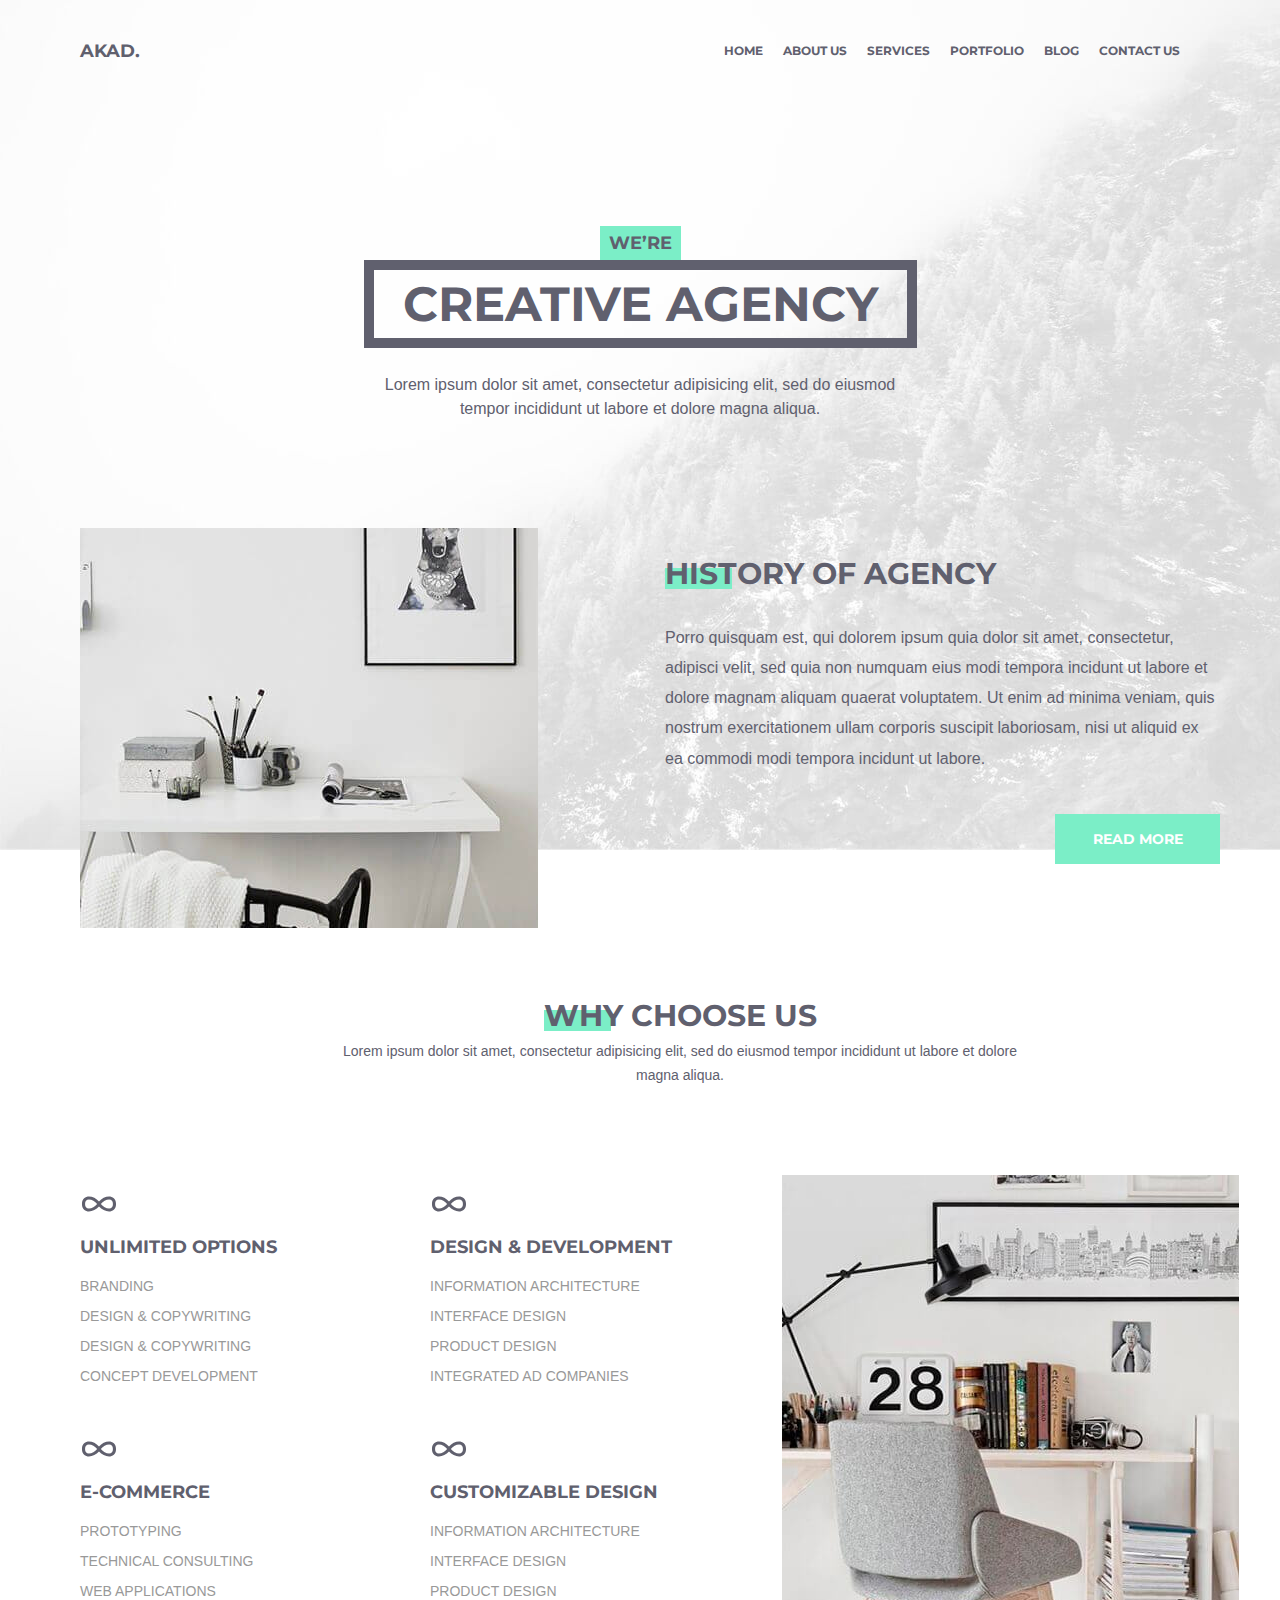
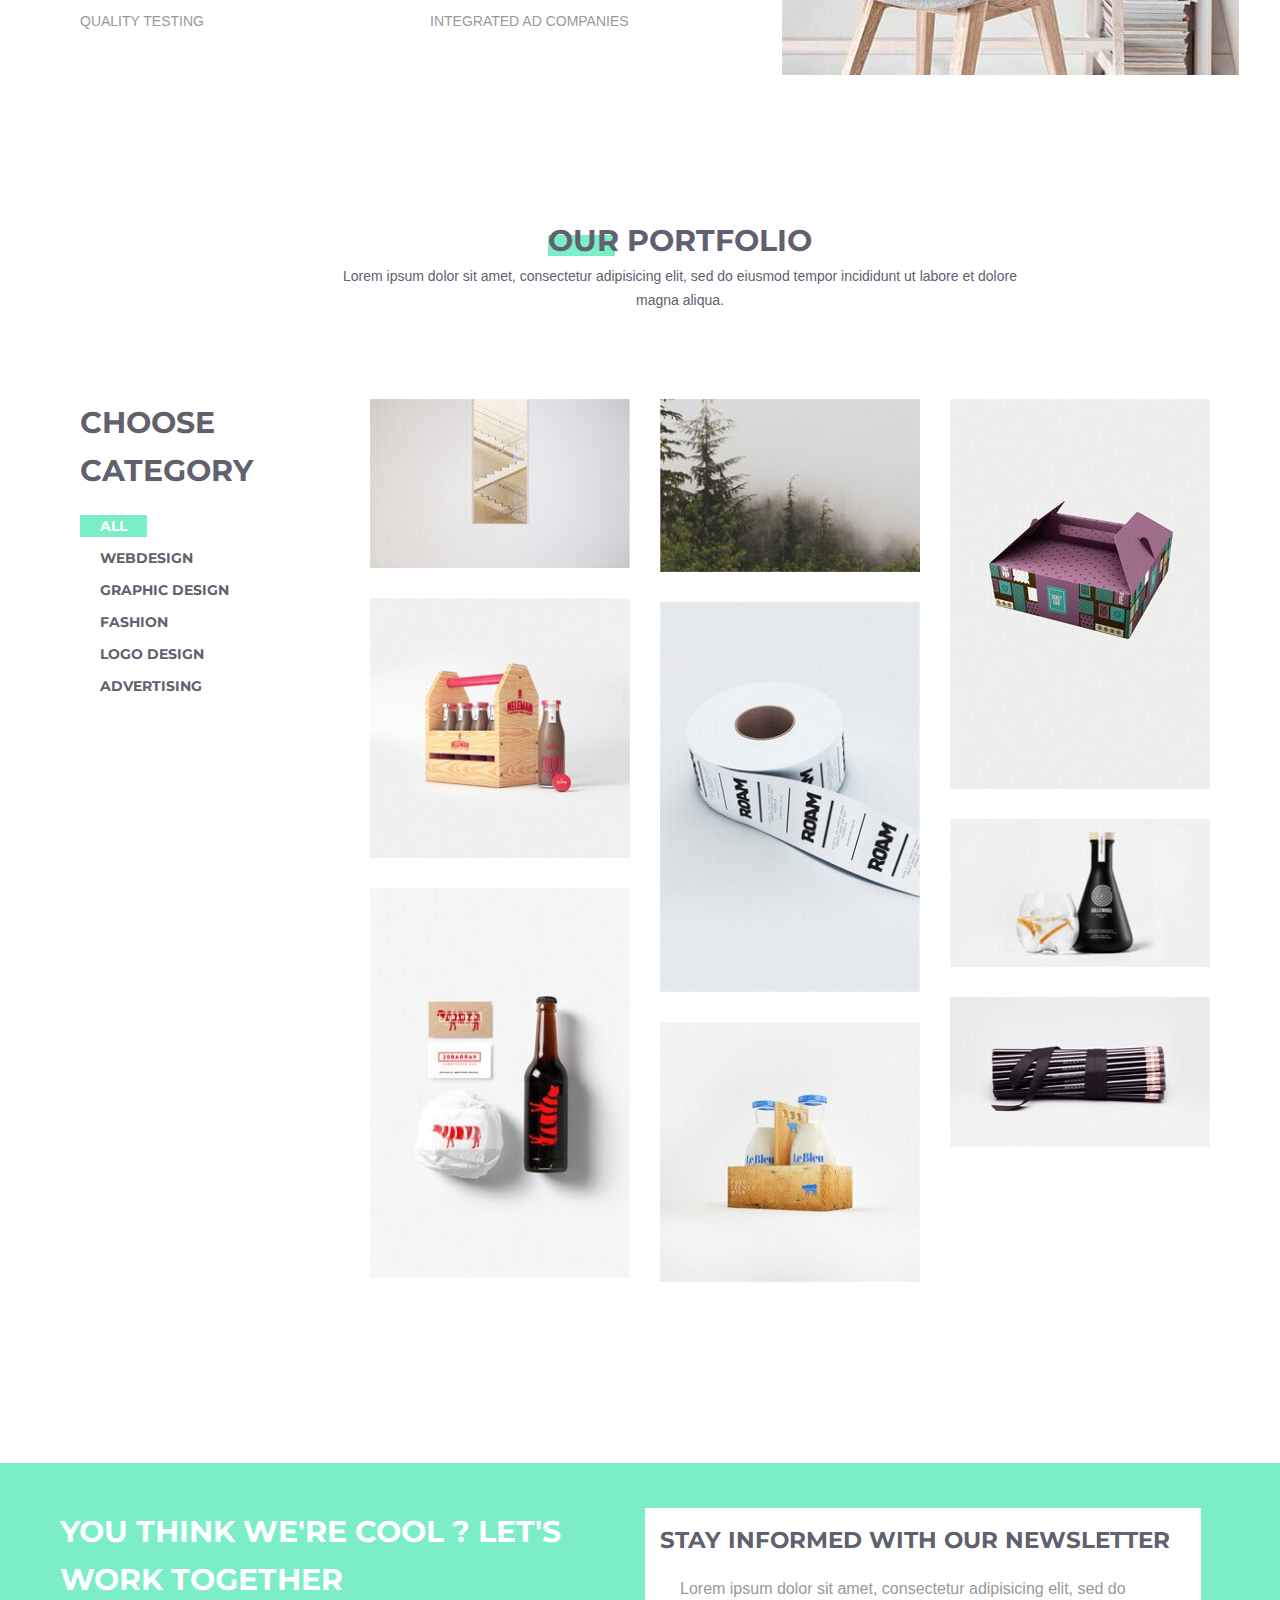
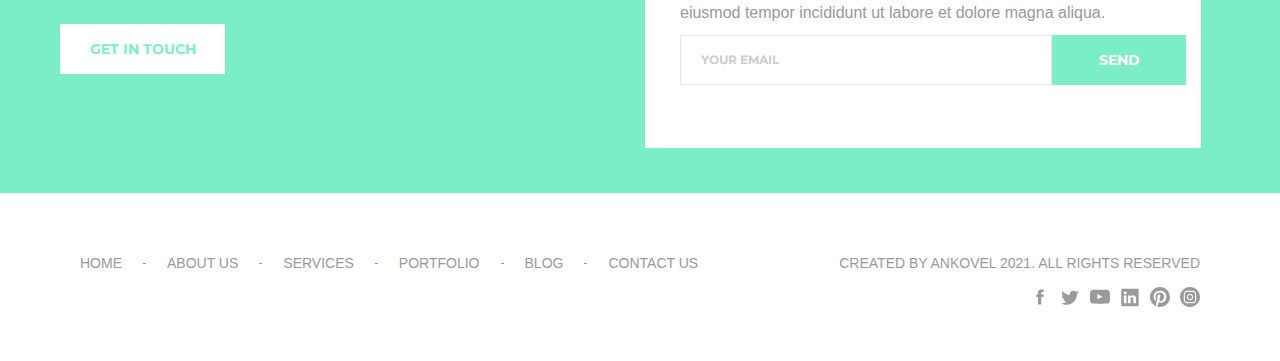
==== index.html @ 16405037 "Implement portfolio block home to page" ====
<!DOCTYPE html>
<html lang="en">
<head>
    <meta charset="UTF-8">
    <meta http-equiv="X-UA-Compatible" content="IE=edge">
    <meta name="viewport" content="width=device-width, initial-scale=1.0">
    <title>Akad</title>
    <link rel="stylesheet" href="styles.css">
    <link rel="preconnect" href="https://fonts.gstatic.com">
    <link href="https://fonts.googleapis.com/css2?family=Montserrat:ital,wght@0,100;0,200;0,300;0,400;0,500;0,600;0,700;0,800;0,900;1,100;1,200;1,300;1,400;1,500;1,600;1,700;1,800;1,900&display=swap" rel="stylesheet">
    <link rel="preconnect" href="https://fonts.gstatic.com">
    <link href="https://fonts.googleapis.com/css2?family=Open+Sans:ital,wght@0,300;0,400;0,600;0,700;0,800;1,300;1,400;1,600;1,700;1,800&display=swap" rel="stylesheet">
</head>
<body>  
    <header class="header">
        <div class="header_wrapper">
            <a class="header_logo" href="#">Akad.</a>
            <nav class="nav">
                <li class="nav_item">
                    <a class="nav_link" href="#">Home</a>
                </li>

                <li class="nav_item">
                    <a class="nav_link" href="#">About us</a>
                </li>

                <li class="nav_item">
                    <a class="nav_link" href="#">Services</a>
                </li>

                <li class="nav_item">
                    <a class="nav_link" href="#">Portfolio</a>
                </li>

                <li class="nav_item">
                    <a class="nav_link" href="#">Blog</a>
                </li>

                <li class="nav_item">
                    <a class="nav_link" href="#">Contact us</a>
                </li>
            </nav>
        </div>

        <div class="header_info">
            <span class="header_info-lable">WE’RE</span>
            <h1 class="header_info-title">
                CREATIVE AGENCY
            </h1>
            <p class="text">Lorem ipsum dolor sit amet, consectetur adipisicing elit,
                sed do eiusmod tempor incididunt ut labore et dolore magna aliqua.</p>
        </div>

        <div class="header_info-content">
            <img class="header_info-picture" src="./images/img/introduction-history.jpg" alt="picture">
            <div class="header_info-history">
                <h2 class="header_info-subtitle subtitle">HISTORY OF AGENCY</h2>
                <p class="header_info-text text">Porro quisquam est, qui dolorem ipsum quia dolor sit amet, consectetur, adipisci velit, sed quia non numquam eius
                    modi tempora incidunt ut labore et dolore magnam aliquam quaerat voluptatem. Ut enim ad minima veniam, quis nostrum 
                    exercitationem ullam corporis suscipit laboriosam, nisi ut aliquid ex ea commodi modi tempora incidunt ut labore.
                </p>
                <button class="header_btn btn">READ MORE</button>
            </div>
        </div>

    </header>
    <main class="main">
        <div class="advanteges_title">
            <h2 class="header_info-subtitle subtitle">WHY CHOOSE US</h2>
            <p class="advanteges_text text">Lorem ipsum dolor sit amet, consectetur adipisicing elit,
                sed do eiusmod tempor incididunt ut labore et dolore magna aliqua.
            </p>
        </div>

        <div class="advanteges">
            <div class="advanteges_elements">
                <div class="advanteges_info">
                    <svg class="advanteges_icon" viewBox="0 0 100 111.5" xmlns="http://www.w3.org/2000/svg">
                        <path d="M79.514 33.75c-10.396 0-21.791 5.792-29.514 14.577-7.725-8.785-19.119-14.577-29.514-14.577C10.582 33.75 0 39.529 0 55.75s10.582 21.999 20.486 22c10.397 0 21.789-5.791 29.514-14.574 7.723 8.783 19.117 14.574 29.512 14.574 9.906 0 20.488-5.779 20.488-22s-10.582-22-20.486-22zM20.486 68.951c-7.56 0-11.396-4.441-11.396-13.201 0-8.757 3.836-13.2 11.396-13.2 8.361 0 18.07 5.427 24.031 13.2-5.96 7.773-15.667 13.201-24.031 13.201zm59.026 0c-8.361 0-18.07-5.428-24.029-13.201 5.959-7.773 15.67-13.2 24.031-13.2 7.562 0 11.396 4.442 11.396 13.2-.002 8.76-3.836 13.201-11.398 13.201z"/>
                    </svg>
                    <h3 class="advanteges_subtitle">UNLIMITED OPTIONS</h3>
                    <ul class="advanteges_list">
                        <li class="advanteges_list-item">Branding</li>
                        <li class="advanteges_list-item">Design & Copywriting</li>
                        <li class="advanteges_list-item">Design & Copywriting</li>
                        <li class="advanteges_list-item">Concept development</li>                   
                    </ul>
                </div>

                <div class="advanteges_info">
                    <svg class="advanteges_icon" viewBox="0 0 100 111.5" xmlns="http://www.w3.org/2000/svg">
                        <path d="M79.514 33.75c-10.396 0-21.791 5.792-29.514 14.577-7.725-8.785-19.119-14.577-29.514-14.577C10.582 33.75 0 39.529 0 55.75s10.582 21.999 20.486 22c10.397 0 21.789-5.791 29.514-14.574 7.723 8.783 19.117 14.574 29.512 14.574 9.906 0 20.488-5.779 20.488-22s-10.582-22-20.486-22zM20.486 68.951c-7.56 0-11.396-4.441-11.396-13.201 0-8.757 3.836-13.2 11.396-13.2 8.361 0 18.07 5.427 24.031 13.2-5.96 7.773-15.667 13.201-24.031 13.201zm59.026 0c-8.361 0-18.07-5.428-24.029-13.201 5.959-7.773 15.67-13.2 24.031-13.2 7.562 0 11.396 4.442 11.396 13.2-.002 8.76-3.836 13.201-11.398 13.201z"/>
                    </svg>
                    <h3 class="advanteges_subtitle">DESIGN & DEVELOPMENT</h3>
                    <ul class="advanteges_list">
                        <li class="advanteges_list-item">Information architecture</li>
                        <li class="advanteges_list-item">Interface design</li>
                        <li class="advanteges_list-item">Product Design</li>
                        <li class="advanteges_list-item">Integrated ad Companies</li>                   
                    </ul>
                </div>

                <div class="advanteges_info">
                    <svg class="advanteges_icon" viewBox="0 0 100 111.5" xmlns="http://www.w3.org/2000/svg">
                        <path d="M79.514 33.75c-10.396 0-21.791 5.792-29.514 14.577-7.725-8.785-19.119-14.577-29.514-14.577C10.582 33.75 0 39.529 0 55.75s10.582 21.999 20.486 22c10.397 0 21.789-5.791 29.514-14.574 7.723 8.783 19.117 14.574 29.512 14.574 9.906 0 20.488-5.779 20.488-22s-10.582-22-20.486-22zM20.486 68.951c-7.56 0-11.396-4.441-11.396-13.201 0-8.757 3.836-13.2 11.396-13.2 8.361 0 18.07 5.427 24.031 13.2-5.96 7.773-15.667 13.201-24.031 13.201zm59.026 0c-8.361 0-18.07-5.428-24.029-13.201 5.959-7.773 15.67-13.2 24.031-13.2 7.562 0 11.396 4.442 11.396 13.2-.002 8.76-3.836 13.201-11.398 13.201z"/>
                    </svg>
                    <h3 class="advanteges_subtitle">E-COMMERCE</h3>
                    <ul class="advanteges_list">
                        <li class="advanteges_list-item">Prototyping</li>
                        <li class="advanteges_list-item">Technical Consulting</li>
                        <li class="advanteges_list-item">Web applications</li>
                        <li class="advanteges_list-item">Quality testing</li>                   
                    </ul>
                </div>

                <div class="advanteges_info">
                    <svg class="advanteges_icon" viewBox="0 0 100 111.5" xmlns="http://www.w3.org/2000/svg">
                        <path d="M79.514 33.75c-10.396 0-21.791 5.792-29.514 14.577-7.725-8.785-19.119-14.577-29.514-14.577C10.582 33.75 0 39.529 0 55.75s10.582 21.999 20.486 22c10.397 0 21.789-5.791 29.514-14.574 7.723 8.783 19.117 14.574 29.512 14.574 9.906 0 20.488-5.779 20.488-22s-10.582-22-20.486-22zM20.486 68.951c-7.56 0-11.396-4.441-11.396-13.201 0-8.757 3.836-13.2 11.396-13.2 8.361 0 18.07 5.427 24.031 13.2-5.96 7.773-15.667 13.201-24.031 13.201zm59.026 0c-8.361 0-18.07-5.428-24.029-13.201 5.959-7.773 15.67-13.2 24.031-13.2 7.562 0 11.396 4.442 11.396 13.2-.002 8.76-3.836 13.201-11.398 13.201z"/>
                    </svg>
                    <h3 class="advanteges_subtitle"> CUSTOMIZABLE DESIGN</h3>
                    <ul class="advanteges_list">
                        <li class="advanteges_list-item">Information architecture</li>
                        <li class="advanteges_list-item">Interface design</li>
                        <li class="advanteges_list-item">Product Design</li>
                        <li class="advanteges_list-item">Integrated ad Companies</li>                   
                    </ul>
                </div>
            </div>
                <img class="advanteges_picture" src="./images/img/advantages.jpg" alt="picture">
            
        </div>

        <div class="advanteges_title">
            <h2 class="header_info-subtitle subtitle">OUR PORTFOLIO</h2>
            <p class="advanteges_text text">Lorem ipsum dolor sit amet, consectetur adipisicing elit,
                sed do eiusmod tempor incididunt ut labore et dolore magna aliqua.
            </p>
        </div>

        <div class="portfolio">
            <div class="potfolio_info">
                <h3 class="portfolio_title subtitle">CHOOSE CATEGORY</h3>

                <ul class="portfolio_list">

                    <li class="portfolio_item">
                        <a class="portfolio_link" href="#">All</a> 
                    </li>

                    <li class="portfolio_item">
                        <a class="portfolio_link" href="#">WEBDESIGN</a>
                    </li>

                    <li class="portfolio_item">
                        <a class="portfolio_link" href="#">GRAPHIC DESIGN</a>
                    </li>

                    <li class="portfolio_item">
                        <a class="portfolio_link" href="#">FASHION</a>
                    </li>

                    <li class="portfolio_item">
                        <a class="portfolio_link" href="#">LOGO DESIGN</a>
                    </li>

                    <li class="portfolio_item">
                        <a class="portfolio_link" href="#">ADVERTISING</a>
                    </li>

                </ul>
            </div>
            <div class="portfolio_picture">
                <img class="portfolio_img" src="./images/img/portfolio-1.jpg" alt="portfolio-1">
                <img class="portfolio_img" src="./images/img/portfolio-2.jpg" alt="portfolio-2">
                <img class="portfolio_img" src="./images/img/portfolio-3.jpg" alt="portfolio-3">
                <img class="portfolio_img" src="./images/img/portfolio-4.jpg" alt="portfolio-4">
                <img class="portfolio_img" src="./images/img/portfolio-5.jpg" alt="portfolio-5">
                <img class="portfolio_img" src="./images/img/portfolio-6.jpg" alt="portfolio-6">
                <img class="portfolio_img" src="./images/img/portfolio-7.jpg" alt="portfolio-7">
                <img class="portfolio_img" src="./images/img/portfolio-8.jpg" alt="portfolio-8">
                <img class="portfolio_img" src="./images/img/portfolio-9.jpg" alt="portfolio-9">
            </div>         
        </div>

    </main> 

    <div class="feedback_wrapper">

        <div class="feedback_item"> 
            <h3 class="feedback_title subtitle">YOU THINK WE'RE COOL ? LET'S WORK TOGETHER</h3>
            <button class="feedback_btn btn">GET IN TOUCH</button>  
        </div>  

        <div class="feedback_form">
            <h3 class="feedback_form-title subtitle">STAY INFORMED WITH OUR NEWSLETTER</h3>
            <p class="feedback_form-text">Lorem ipsum dolor sit amet, consectetur adipisicing elit, 
                sed do eiusmod tempor incididunt ut labore et dolore magna aliqua.
            </p>

            <form class="feedback_input" method="post" action="#" id="search_form">
                <input type="search" class="feedback_input-search" name="search_field" placeholder="YOUR EMAIL" />
                <input type="submit" class="feedback_input-btn btn"value="SEND" />
            </form>
        </div>
    </div>

    <footer class="footer">
        <nav class="footer_nav">

            <li class="footer_nav-item">
                <a class="footer_nav-link" href="#">home</a>
            </li>

            <li class="footer_nav-item">
                <a class="footer_nav-link" href="#">about us</a>
            </li>

            <li class="footer_nav-item">
                <a class="footer_nav-link" href="#">services</a>
            </li>

            <li class="footer_nav-item">
                <a class="footer_nav-link" href="#">portfolio</a>
            </li>

            <li class="footer_nav-item">
                <a class="footer_nav-link" href="#">blog</a>
            </li>

            <li class="footer_nav-item">
                <a class="footer_nav-link" href="#">contact us</a>
            </li>

        </nav>

        <div class="footer_copyright">
            <div class="footer_copyright-item">

                <p class="footer_copyright-text">CREATED BY ANKOVEL 2021. ALL RIGHTS RESERVED</p>

                <ul class="footer_icon">

                    <li class="footer_item-icon">
                        <a class="footer_link-icon" href="#">
                            <svg class="footer_icon-svg" viewBox="0 0 512 512" xml:space="preserve" xmlns="http://www.w3.org/2000/svg" xmlns:xlink="http://www.w3.org/1999/xlink">
                                <path d="M288,192v-38.1c0-17.2,3.8-25.9,30.5-25.9H352V64h-55.9c-68.5,0-91.1,31.4-91.1,85.3V192h-45v64h45v192h83V256h56.4l7.6-64  H288z"/>
                            </svg>
                        </a>
                    </li>
        
                    <li class="footer_item-icon">
                        <a class="footer_link-icon" href="#">
                            <svg class="footer_icon-svg" viewBox="0 0 56.693 56.693" xml:space="preserve" xmlns="http://www.w3.org/2000/svg" xmlns:xlink="http://www.w3.org/1999/xlink">
                                <path d="M52.837,15.065c-1.811,0.805-3.76,1.348-5.805,1.591c2.088-1.25,3.689-3.23,4.444-5.592c-1.953,1.159-4.115,2-6.418,2.454  c-1.843-1.964-4.47-3.192-7.377-3.192c-5.581,0-10.106,4.525-10.106,10.107c0,0.791,0.089,1.562,0.262,2.303  c-8.4-0.422-15.848-4.445-20.833-10.56c-0.87,1.492-1.368,3.228-1.368,5.082c0,3.506,1.784,6.6,4.496,8.412  c-1.656-0.053-3.215-0.508-4.578-1.265c-0.001,0.042-0.001,0.085-0.001,0.128c0,4.896,3.484,8.98,8.108,9.91  c-0.848,0.23-1.741,0.354-2.663,0.354c-0.652,0-1.285-0.063-1.902-0.182c1.287,4.015,5.019,6.938,9.441,7.019  c-3.459,2.711-7.816,4.327-12.552,4.327c-0.815,0-1.62-0.048-2.411-0.142c4.474,2.869,9.786,4.541,15.493,4.541  c18.591,0,28.756-15.4,28.756-28.756c0-0.438-0.009-0.875-0.028-1.309C49.769,18.873,51.483,17.092,52.837,15.065z"/>
                            </svg>
                        </a>
                    </li>
        
                    <li class="footer_item-icon">
                        <a class="footer_link-icon" href="#">
                            <svg  class="footer_icon-svg" viewBox="0 0 30 30"  xml:space="preserve" xmlns="http://www.w3.org/2000/svg" xmlns:xlink="http://www.w3.org/1999/xlink">
                                <path d="M29.699,8.539c0,0-0.293-2.067-1.191-2.979c-1.141-1.194-2.42-1.2-3.006-1.271C21.303,3.986,15,3.986,15,3.986    s-6.304,0-10.502,0.304C3.912,4.36,2.633,4.366,1.492,5.561C0.592,6.472,0.3,8.539,0.3,8.539S0,10.559,0,12.986v3.001    c0,2.427,0.3,4.539,0.3,4.539s0.292,2.066,1.192,2.977c1.141,1.195,2.64,1.158,3.308,1.283c2.4,0.23,10.2,0.201,10.2,0.201    s6.303,0.09,10.502-0.213c0.586-0.07,1.865-0.076,3.006-1.271c0.898-0.91,1.191-2.977,1.191-2.977S30,18.415,30,15.988v-3.001    C30,10.559,29.699,8.539,29.699,8.539z M11,18.493v-8l8,4L11,18.493z"/>
                            </svg>
                        </a>
                    </li>
        
                    <li class="footer_item-icon">
                        <a class="footer_link-icon" href="#">
                            <svg  class="footer_icon-svg" viewBox="0 0 56.693 56.693" xml:space="preserve" xmlns="http://www.w3.org/2000/svg" xmlns:xlink="http://www.w3.org/1999/xlink">
                                <path d="M30.071,27.101v-0.077c-0.016,0.026-0.033,0.052-0.05,0.077H30.071z"/><path d="M49.265,4.667H7.145c-2.016,0-3.651,1.596-3.651,3.563v42.613c0,1.966,1.635,3.562,3.651,3.562h42.12   c2.019,0,3.654-1.597,3.654-3.562V8.23C52.919,6.262,51.283,4.667,49.265,4.667z M18.475,46.304h-7.465V23.845h7.465V46.304z    M14.743,20.777h-0.05c-2.504,0-4.124-1.725-4.124-3.88c0-2.203,1.67-3.88,4.223-3.88c2.554,0,4.125,1.677,4.175,3.88   C18.967,19.052,17.345,20.777,14.743,20.777z M45.394,46.304h-7.465V34.286c0-3.018-1.08-5.078-3.781-5.078   c-2.062,0-3.29,1.389-3.831,2.731c-0.197,0.479-0.245,1.149-0.245,1.821v12.543h-7.465c0,0,0.098-20.354,0-22.459h7.465v3.179   c0.992-1.53,2.766-3.709,6.729-3.709c4.911,0,8.594,3.211,8.594,10.11V46.304z"/>
                            </svg>
                        </a>
                    </li>
        
                    <li class="footer_item-icon">
                        <a class="footer_link-icon" href="#">
                            <svg  class="footer_icon-svg" viewBox="0 0 512 512" xml:space="preserve" xmlns="http://www.w3.org/2000/svg" xmlns:serif="http://www.serif.com/" xmlns:xlink="http://www.w3.org/1999/xlink">
                                <path d="M255.998,0.001c-141.384,0 -255.998,114.617 -255.998,255.998c0,108.456 67.475,201.171 162.707,238.471c-2.24,-20.255 -4.261,-51.405 0.889,-73.518c4.65,-19.978 30.018,-127.248 30.018,-127.248c0,0 -7.659,-15.334 -7.659,-38.008c0,-35.596 20.632,-62.171 46.323,-62.171c21.839,0 32.391,16.399 32.391,36.061c0,21.966 -13.984,54.803 -21.203,85.235c-6.03,25.482 12.779,46.261 37.909,46.261c45.503,0 80.477,-47.976 80.477,-117.229c0,-61.293 -44.045,-104.149 -106.932,-104.149c-72.841,0 -115.597,54.634 -115.597,111.095c0,22.004 8.475,45.596 19.052,58.421c2.09,2.535 2.398,4.758 1.776,7.343c-1.945,8.087 -6.262,25.474 -7.111,29.032c-1.117,4.686 -3.711,5.681 -8.561,3.424c-31.974,-14.884 -51.963,-61.627 -51.963,-99.174c0,-80.755 58.672,-154.915 169.148,-154.915c88.806,0 157.821,63.279 157.821,147.85c0,88.229 -55.629,159.232 -132.842,159.232c-25.94,0 -50.328,-13.476 -58.674,-29.394c0,0 -12.838,48.878 -15.95,60.856c-5.782,22.237 -21.382,50.109 -31.818,67.11c23.955,7.417 49.409,11.416 75.797,11.416c141.389,0 256.003,-114.612 256.003,-256.001c0,-141.381 -114.614,-255.998 -256.003,-255.998Z" style="fill-rule:nonzero;"/>
                            </svg>
                        </a>
                    </li>
        
                    <li class="footer_item-icon">
                        <a class="footer_link-icon" href="#">
                            <svg class="footer_icon-svg" viewBox="0 0 512 512" xml:space="preserve" xmlns="http://www.w3.org/2000/svg" xmlns:serif="http://www.serif.com/" xmlns:xlink="http://www.w3.org/1999/xlink">
                                <path d="M256,0c141.29,0 256,114.71 256,256c0,141.29 -114.71,256 -256,256c-141.29,0 -256,-114.71 -256,-256c0,-141.29 114.71,-256 256,-256Zm0,96c-43.453,0 -48.902,0.184 -65.968,0.963c-17.03,0.777 -28.661,3.482 -38.839,7.437c-10.521,4.089 -19.444,9.56 -28.339,18.455c-8.895,8.895 -14.366,17.818 -18.455,28.339c-3.955,10.177 -6.659,21.808 -7.437,38.838c-0.778,17.066 -0.962,22.515 -0.962,65.968c0,43.453 0.184,48.902 0.962,65.968c0.778,17.03 3.482,28.661 7.437,38.838c4.089,10.521 9.56,19.444 18.455,28.34c8.895,8.895 17.818,14.366 28.339,18.455c10.178,3.954 21.809,6.659 38.839,7.436c17.066,0.779 22.515,0.963 65.968,0.963c43.453,0 48.902,-0.184 65.968,-0.963c17.03,-0.777 28.661,-3.482 38.838,-7.436c10.521,-4.089 19.444,-9.56 28.34,-18.455c8.895,-8.896 14.366,-17.819 18.455,-28.34c3.954,-10.177 6.659,-21.808 7.436,-38.838c0.779,-17.066 0.963,-22.515 0.963,-65.968c0,-43.453 -0.184,-48.902 -0.963,-65.968c-0.777,-17.03 -3.482,-28.661 -7.436,-38.838c-4.089,-10.521 -9.56,-19.444 -18.455,-28.339c-8.896,-8.895 -17.819,-14.366 -28.34,-18.455c-10.177,-3.955 -21.808,-6.66 -38.838,-7.437c-17.066,-0.779 -22.515,-0.963 -65.968,-0.963Zm0,28.829c42.722,0 47.782,0.163 64.654,0.933c15.6,0.712 24.071,3.318 29.709,5.509c7.469,2.902 12.799,6.37 18.397,11.969c5.6,5.598 9.067,10.929 11.969,18.397c2.191,5.638 4.798,14.109 5.509,29.709c0.77,16.872 0.933,21.932 0.933,64.654c0,42.722 -0.163,47.782 -0.933,64.654c-0.711,15.6 -3.318,24.071 -5.509,29.709c-2.902,7.469 -6.369,12.799 -11.969,18.397c-5.598,5.6 -10.928,9.067 -18.397,11.969c-5.638,2.191 -14.109,4.798 -29.709,5.509c-16.869,0.77 -21.929,0.933 -64.654,0.933c-42.725,0 -47.784,-0.163 -64.654,-0.933c-15.6,-0.711 -24.071,-3.318 -29.709,-5.509c-7.469,-2.902 -12.799,-6.369 -18.398,-11.969c-5.599,-5.598 -9.066,-10.928 -11.968,-18.397c-2.191,-5.638 -4.798,-14.109 -5.51,-29.709c-0.77,-16.872 -0.932,-21.932 -0.932,-64.654c0,-42.722 0.162,-47.782 0.932,-64.654c0.712,-15.6 3.319,-24.071 5.51,-29.709c2.902,-7.468 6.369,-12.799 11.968,-18.397c5.599,-5.599 10.929,-9.067 18.398,-11.969c5.638,-2.191 14.109,-4.797 29.709,-5.509c16.872,-0.77 21.932,-0.933 64.654,-0.933Zm0,49.009c-45.377,0 -82.162,36.785 -82.162,82.162c0,45.377 36.785,82.162 82.162,82.162c45.377,0 82.162,-36.785 82.162,-82.162c0,-45.377 -36.785,-82.162 -82.162,-82.162Zm0,135.495c-29.455,0 -53.333,-23.878 -53.333,-53.333c0,-29.455 23.878,-53.333 53.333,-53.333c29.455,0 53.333,23.878 53.333,53.333c0,29.455 -23.878,53.333 -53.333,53.333Zm104.609,-138.741c0,10.604 -8.597,19.199 -19.201,19.199c-10.603,0 -19.199,-8.595 -19.199,-19.199c0,-10.604 8.596,-19.2 19.199,-19.2c10.604,0 19.201,8.596 19.201,19.2Z"/>
                            </svg>
                        </a>
                    </li>
        
                </ul>

            </div>
        </div>
    </footer>
</body>
</html>
---- styles.css ----
* {
    padding: 0;
    margin: 0;
    box-sizing: border-box;
}
body {
    font-family: 'Montserrat', sans-serif;
}
.header {
    height: 850px;
    padding: 40px 80px;
    background: url('./images/img/home-background.jpg') no-repeat 0 0;
    background-size: cover;
}
.header_wrapper {
    display: flex;
    justify-content: space-between;
}
.header_logo {
    width: 68px;
    height: 38px;
    font-size: 18px;
    text-transform: uppercase;
    text-decoration: none;
    font-weight: 700;
    color: #60606e;;
}
.nav {
   display: flex;
   list-style: none;
}
.nav_item {
     margin-right: 20px;
}
.nav_link {
    font-family: "Montserrat", sans-serif;
    text-transform: uppercase; 
    text-decoration: none;
    font-size: 12px;
    font-weight: 700;
    color: #60606e;
}
.header_info {
  text-align: center;
  margin-top: 148px;
}
.header_info-lable {
    padding: 6px 9px;
    font-size: 18px;
    font-weight: bold;
    line-height: 1.9;
    background-color: #7beec7;
    color: #60606e;  
}
.header_info-title {
    width: max-content;
    margin: 0 auto;
    padding: 10px 29px;
    font-size: 48px;
    font-weight: bold;
    line-height: 1;
    color: #60606e;
    border: solid 10px #60606e;
    background-color: rgba(96, 96, 110, 0);
}
.text {
    font-family: "OpenSans", sans-serif;
    width: 555px;
    margin: 25px auto 0;
    font-size: 16px;
    line-height: 1.5;
    letter-spacing: normal;
    color: #60606e;
}
.header_info-content {
    display: flex;
}
.header_info-picture {
    margin-top: 107px;

}
.header_info-history {
    margin-top: 129px;
    margin-left: 127px;
}
.header_info-subtitle {
    position: relative;
    z-index: 0; 
}
.subtitle { 
    font-size: 30px;
    line-height: 1.6;
    font-weight: bold;
    color: #60606e;
}
.header_info-subtitle::before {
    content: '';
    position: absolute;
    width: 67px;
    height: 21px;
    top: 18px;
    z-index: -1;
    background-color: #7beec7;
}
.header_info-text {
    line-height: 1.88;
}
.header_btn { 
  width: 135px;
  float: right;
  margin-top: 40px;
  background-color: #a5edc7;     
}
.btn {
    font-family: "Montserrat", sans-serif;
    width: 165px;
    height: 50px;
    font-size: 14px;
    font-weight: bold;
    line-height: 3.43;
    border: 0;
    color: #ffffff;
    background-color: #7beec7;
}
.main {
    padding-left: 80px;
}
.advanteges_title {
    margin-top: 142px;
    text-align: center;
}
.advanteges_text {
    width: 710px;
    margin-top: 0;
    font-size: 14px;
    line-height: 1.71;
}
.advanteges {
    display: flex;
    
}
.advanteges_elements {
    display: flex;
    justify-content: space-between;
    flex-wrap: wrap;
    max-width: 50%;
    margin-top: 97px;
}
.advanteges_info {
    width: 50%;
}
.advanteges_info:nth-child(2n) {
    padding-left: 50px;
}
.advanteges_icon {
    width: 38px;
    height: 38px;
    fill: #60606e;
}
.advanteges_subtitle {
    margin-top: 5px;
    font-size: 18px;
    font-weight: bold;
    line-height: 1.7;
    color: #60606e;
}
.advanteges_list {
    font-family: "OpenSans", sans-serif;
    margin-top: 10px;  
}
.advanteges_list-item {
    list-style: none;
    font-size: 14px;
    line-height: 2.14;
    text-transform: uppercase;
    color: #999999;
}
.advanteges_picture {
    width: 457px;
    height: 500px;
    margin-left: 102px;
    margin-top: 87px;
}
.portfolio {
    display: flex;
    margin-top: 86px;
}
.portfolio_title {
    width: 260px;
}
.portfolio_list {
    list-style: none;
}
.portfolio_item {
    font-size: 14px;
    font-weight: bold;
    width: min-content;
    padding: 2px 20px;
    margin-top: 10px;
    white-space: nowrap;
    color: #60606e; 
}
.portfolio_link {
    text-decoration: none;  
    color: inherit;
}
.portfolio_item:hover {
    background-color: #7beec7;
    color: #ffffff;
}
.portfolio_item:first-child {
    text-transform: uppercase;
    background-color: #7beec7;
    color: #ffffff;
    margin-top: 20px;
}
.feedback_wrapper {
    display: flex;
    height: 330px;
    justify-content: space-between;
    margin-top: 149px;
    background-color: #7beec7;
    padding: 45px 79px 45px 60px ;
}
.feedback_title {
    width: 530px;
    color: #ffffff;
}
.feedback_btn { 
    margin-top: 20px;
    background-color: #ffffff;
    color: #7beec7;
}
.feedback_form {
    width: 556px;
    padding: 15px;
    background-color: #ffffff;
}
.feedback_form-title {
    font-size: 23px;
    line-height: 1.5;
}
.feedback_form-text {
    font-family: "OpenSans", sans-serif;
    padding: 0 20px;
    margin-top: 20px;
    font-size: 16px;
    line-height: 1.5;
    color: #999999;
}
.feedback_input{
    display: flex;
    margin-top: 10px;
    padding-left: 20px;   
}
.feedback_input-search {
    font-family: "Montserrat", sans-serif;
    width: 375px;
    padding-left: 20px;
    font-size: 12px;
    font-weight: bold;
    line-height: 4;
    outline: 0;
    border: solid 1px rgba(0, 0, 0, 0.1);
    background-color: #ffffff;
}
.feedback_input-search::placeholder {
    color: #cdcdcd;
}
.feedback_input-btn {
    width: 135px;
}
.footer {
    display: flex;
    justify-content: space-between;
    margin-top: 46px;
    padding: 0 80px;
}
.footer_nav {
    display: flex;
}
.footer_nav-item, .footer_copyright-text {
    font-family: "OpenSans", sans-serif;
    position: relative;
    margin-right: 45px;
    font-size: 14px;
    line-height: 3.43;
    list-style: none;
    text-transform: uppercase;
}
.footer_nav-item::before {
    content: '';
    display: flex;
    top: 24px;
    right: -24px;
    position: absolute;
    width: 3px;
    height: 1px;
    font-weight: bold;
    background-color: #9a9a9a;
}
.footer_nav-item:last-child::before {
    content: none;
}
.footer_nav-link {
    text-decoration: none;
    color: #9a9a9a;
}
.footer_copyright-item {
    display: flex;
    flex-direction: column;
    align-items: flex-end;
}
.footer_copyright-text {
    margin-right: 0;
    color: #9a9a9a;
}
.footer_icon {
    display: flex;
    margin-bottom: 45px;
}
.footer_item-icon {
    width: 30px;
    height: 29px;
    list-style: none;
}
.footer_link-icon {
    text-decoration: none;
}
.footer_icon-svg {
    margin-left: 10px;
    fill: #9a9a9a;;
}
.portfolio_picture {
    display: flex;
    flex-direction: column;
    flex-wrap: wrap;
    height: 915px;

}
.portfolio_img {
    width: 260px;
    margin-bottom: 30px;
    margin-left: 30px;
}
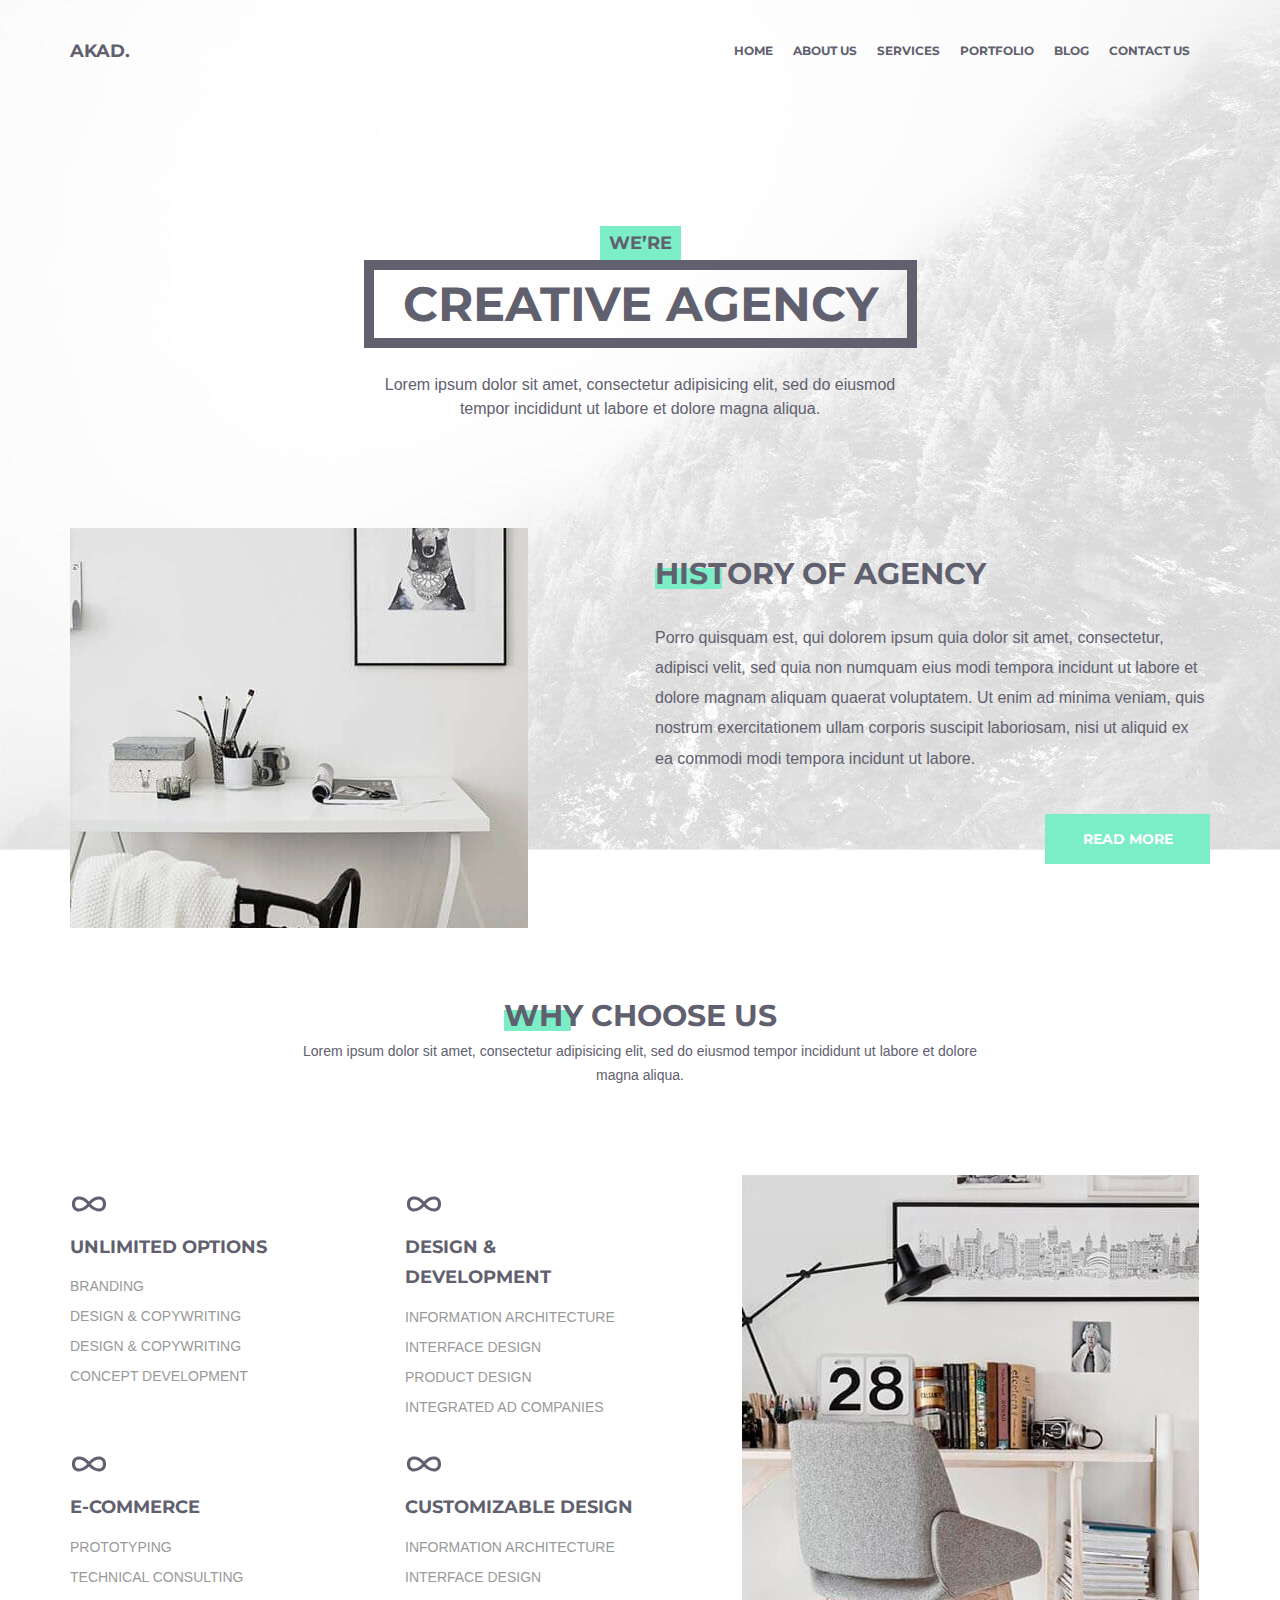
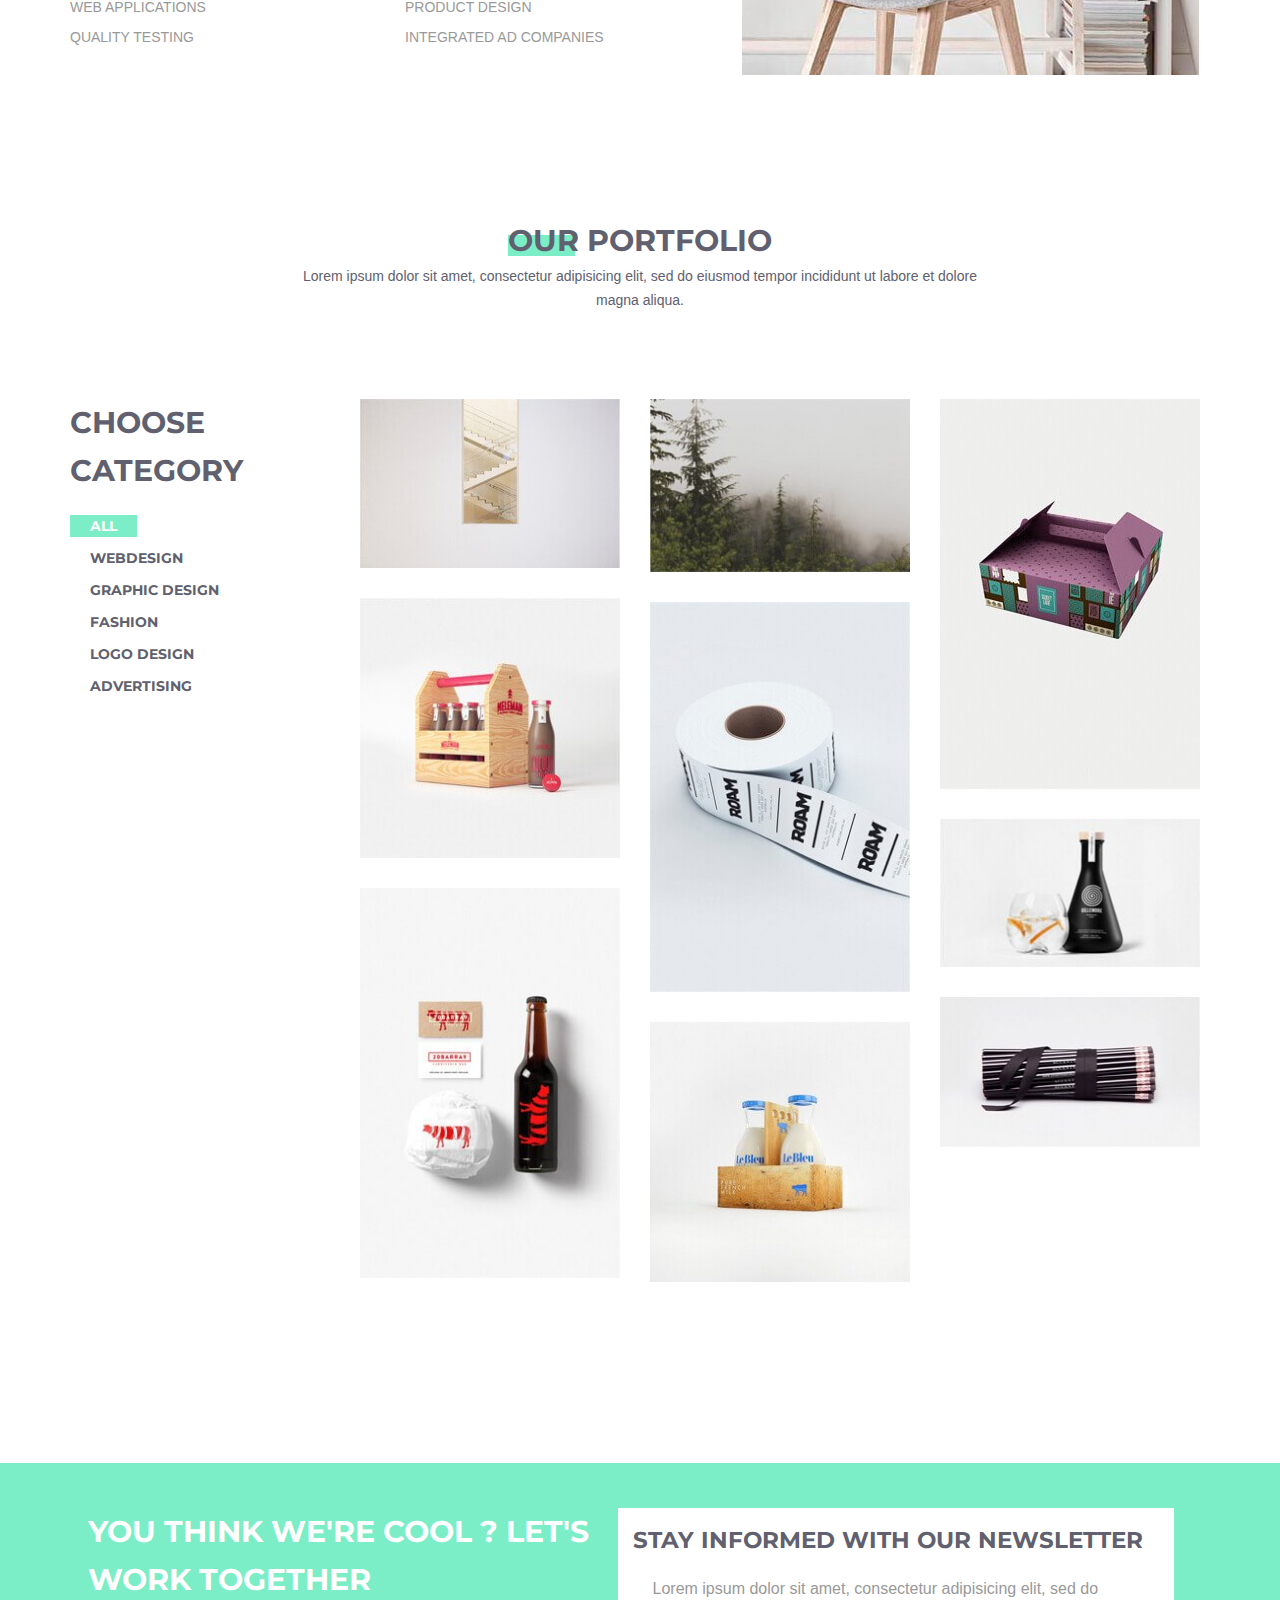
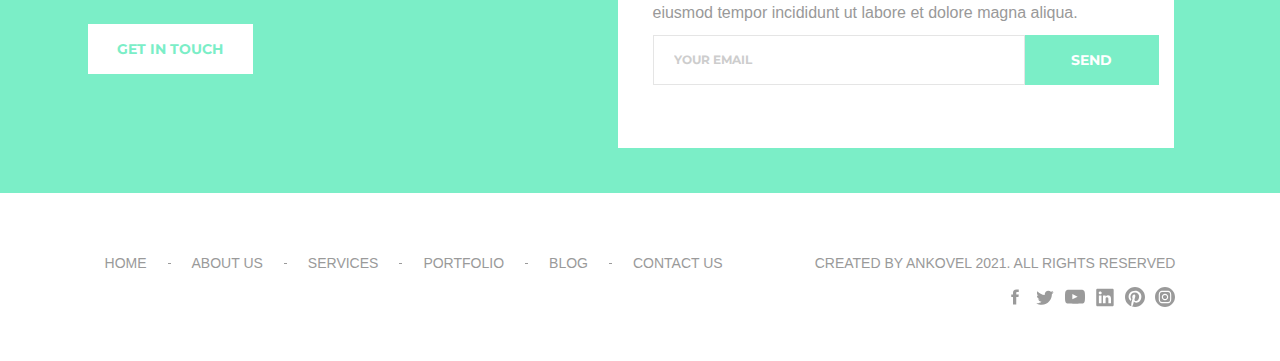
==== commit eb2c18b5: "Add navigation for page" ====
--- a/index.html
+++ b/index.html
@@ -11,60 +11,62 @@
     <link rel="preconnect" href="https://fonts.gstatic.com">
     <link href="https://fonts.googleapis.com/css2?family=Open+Sans:ital,wght@0,300;0,400;0,600;0,700;0,800;1,300;1,400;1,600;1,700;1,800&display=swap" rel="stylesheet">
 </head>
-<body>  
+<body>
     <header class="header">
-        <div class="header_wrapper">
-            <a class="header_logo" href="#">Akad.</a>
-            <nav class="nav">
-                <li class="nav_item">
-                    <a class="nav_link" href="#">Home</a>
-                </li>
-
-                <li class="nav_item">
-                    <a class="nav_link" href="#">About us</a>
-                </li>
-
-                <li class="nav_item">
-                    <a class="nav_link" href="#">Services</a>
-                </li>
-
-                <li class="nav_item">
-                    <a class="nav_link" href="#">Portfolio</a>
-                </li>
-
-                <li class="nav_item">
-                    <a class="nav_link" href="#">Blog</a>
-                </li>
-
-                <li class="nav_item">
-                    <a class="nav_link" href="#">Contact us</a>
-                </li>
-            </nav>
-        </div>
-
-        <div class="header_info">
-            <span class="header_info-lable">WE’RE</span>
-            <h1 class="header_info-title">
-                CREATIVE AGENCY
-            </h1>
-            <p class="text">Lorem ipsum dolor sit amet, consectetur adipisicing elit,
-                sed do eiusmod tempor incididunt ut labore et dolore magna aliqua.</p>
-        </div>
-
-        <div class="header_info-content">
-            <img class="header_info-picture" src="./images/img/introduction-history.jpg" alt="picture">
-            <div class="header_info-history">
-                <h2 class="header_info-subtitle subtitle">HISTORY OF AGENCY</h2>
-                <p class="header_info-text text">Porro quisquam est, qui dolorem ipsum quia dolor sit amet, consectetur, adipisci velit, sed quia non numquam eius
-                    modi tempora incidunt ut labore et dolore magnam aliquam quaerat voluptatem. Ut enim ad minima veniam, quis nostrum 
-                    exercitationem ullam corporis suscipit laboriosam, nisi ut aliquid ex ea commodi modi tempora incidunt ut labore.
-                </p>
-                <button class="header_btn btn">READ MORE</button>
-            </div>
-        </div>
-
+        <div class="main">
+            <div class="header_wrapper">
+                <a class="header_logo" href="#">Akad.</a>
+                <nav class="nav">
+                    <li class="nav_item">
+                        <a class="nav_link" href="/index.html">Home</a>
+                    </li>
+
+                    <li class="nav_item">
+                        <a class="nav_link" href="/about.html">About us</a>
+                    </li>
+
+                    <li class="nav_item">
+                        <a class="nav_link" href="/services.html">Services</a>
+                    </li>
+
+                    <li class="nav_item">
+                        <a class="nav_link" href="#">Portfolio</a>
+                    </li>
+
+                    <li class="nav_item">
+                        <a class="nav_link" href="#">Blog</a>
+                    </li>
+
+                    <li class="nav_item">
+                        <a class="nav_link" href="#">Contact us</a>
+                    </li>
+                </nav>
+            </div>
+
+            <div class="header_info">
+                <span class="header_info-lable">WE’RE</span>
+                <h1 class="header_info-title">
+                    CREATIVE AGENCY
+                </h1>
+                <p class="text">Lorem ipsum dolor sit amet, consectetur adipisicing elit,
+                    sed do eiusmod tempor incididunt ut labore et dolore magna aliqua.</p>
+            </div>
+
+            <div class="header_info-content">
+                <img class="header_info-picture" src="./images/img/introduction-history.jpg" alt="picture">
+                <div class="header_info-history">
+                    <h2 class="header_info-subtitle subtitle">HISTORY OF AGENCY</h2>
+                    <p class="header_info-text text">Porro quisquam est, qui dolorem ipsum quia dolor sit amet, consectetur, adipisci velit, sed quia non numquam eius
+                        modi tempora incidunt ut labore et dolore magnam aliquam quaerat voluptatem. Ut enim ad minima veniam, quis nostrum 
+                        exercitationem ullam corporis suscipit laboriosam, nisi ut aliquid ex ea commodi modi tempora incidunt ut labore.
+                    </p>
+                    <button class="header_btn btn">READ MORE</button>
+                </div>
+            </div>
+        </div>
     </header>
-    <main class="main">
+
+    <main class="main">      
         <div class="advanteges_title">
             <h2 class="header_info-subtitle subtitle">WHY CHOOSE US</h2>
             <p class="advanteges_text text">Lorem ipsum dolor sit amet, consectetur adipisicing elit,
@@ -182,114 +184,118 @@
             </div>         
         </div>
 
-    </main> 
+    </main>  
 
     <div class="feedback_wrapper">
-
-        <div class="feedback_item"> 
-            <h3 class="feedback_title subtitle">YOU THINK WE'RE COOL ? LET'S WORK TOGETHER</h3>
-            <button class="feedback_btn btn">GET IN TOUCH</button>  
-        </div>  
-
-        <div class="feedback_form">
-            <h3 class="feedback_form-title subtitle">STAY INFORMED WITH OUR NEWSLETTER</h3>
-            <p class="feedback_form-text">Lorem ipsum dolor sit amet, consectetur adipisicing elit, 
-                sed do eiusmod tempor incididunt ut labore et dolore magna aliqua.
-            </p>
-
-            <form class="feedback_input" method="post" action="#" id="search_form">
-                <input type="search" class="feedback_input-search" name="search_field" placeholder="YOUR EMAIL" />
-                <input type="submit" class="feedback_input-btn btn"value="SEND" />
-            </form>
+        <div class="main">
+            <div class="feedback_item"> 
+                <h3 class="feedback_title subtitle">YOU THINK WE'RE COOL ? LET'S WORK TOGETHER</h3>
+                <button class="feedback_btn btn">GET IN TOUCH</button>  
+            </div>  
+
+            <div class="feedback_form">
+                <h3 class="feedback_form-title subtitle">STAY INFORMED WITH OUR NEWSLETTER</h3>
+                <p class="feedback_form-text">Lorem ipsum dolor sit amet, consectetur adipisicing elit, 
+                    sed do eiusmod tempor incididunt ut labore et dolore magna aliqua.
+                </p>
+
+                <form class="feedback_input" method="post" action="#" id="search_form">
+                    <input type="search" class="feedback_input-search" name="search_field" placeholder="YOUR EMAIL" />
+                    <input type="submit" class="feedback_input-btn btn"value="SEND" />
+                </form>
+            </div>
         </div>
     </div>
 
+
     <footer class="footer">
-        <nav class="footer_nav">
-
-            <li class="footer_nav-item">
-                <a class="footer_nav-link" href="#">home</a>
-            </li>
-
-            <li class="footer_nav-item">
-                <a class="footer_nav-link" href="#">about us</a>
-            </li>
-
-            <li class="footer_nav-item">
-                <a class="footer_nav-link" href="#">services</a>
-            </li>
-
-            <li class="footer_nav-item">
-                <a class="footer_nav-link" href="#">portfolio</a>
-            </li>
-
-            <li class="footer_nav-item">
-                <a class="footer_nav-link" href="#">blog</a>
-            </li>
-
-            <li class="footer_nav-item">
-                <a class="footer_nav-link" href="#">contact us</a>
-            </li>
-
-        </nav>
-
-        <div class="footer_copyright">
-            <div class="footer_copyright-item">
-
-                <p class="footer_copyright-text">CREATED BY ANKOVEL 2021. ALL RIGHTS RESERVED</p>
-
-                <ul class="footer_icon">
-
-                    <li class="footer_item-icon">
-                        <a class="footer_link-icon" href="#">
-                            <svg class="footer_icon-svg" viewBox="0 0 512 512" xml:space="preserve" xmlns="http://www.w3.org/2000/svg" xmlns:xlink="http://www.w3.org/1999/xlink">
-                                <path d="M288,192v-38.1c0-17.2,3.8-25.9,30.5-25.9H352V64h-55.9c-68.5,0-91.1,31.4-91.1,85.3V192h-45v64h45v192h83V256h56.4l7.6-64  H288z"/>
-                            </svg>
-                        </a>
-                    </li>
-        
-                    <li class="footer_item-icon">
-                        <a class="footer_link-icon" href="#">
-                            <svg class="footer_icon-svg" viewBox="0 0 56.693 56.693" xml:space="preserve" xmlns="http://www.w3.org/2000/svg" xmlns:xlink="http://www.w3.org/1999/xlink">
-                                <path d="M52.837,15.065c-1.811,0.805-3.76,1.348-5.805,1.591c2.088-1.25,3.689-3.23,4.444-5.592c-1.953,1.159-4.115,2-6.418,2.454  c-1.843-1.964-4.47-3.192-7.377-3.192c-5.581,0-10.106,4.525-10.106,10.107c0,0.791,0.089,1.562,0.262,2.303  c-8.4-0.422-15.848-4.445-20.833-10.56c-0.87,1.492-1.368,3.228-1.368,5.082c0,3.506,1.784,6.6,4.496,8.412  c-1.656-0.053-3.215-0.508-4.578-1.265c-0.001,0.042-0.001,0.085-0.001,0.128c0,4.896,3.484,8.98,8.108,9.91  c-0.848,0.23-1.741,0.354-2.663,0.354c-0.652,0-1.285-0.063-1.902-0.182c1.287,4.015,5.019,6.938,9.441,7.019  c-3.459,2.711-7.816,4.327-12.552,4.327c-0.815,0-1.62-0.048-2.411-0.142c4.474,2.869,9.786,4.541,15.493,4.541  c18.591,0,28.756-15.4,28.756-28.756c0-0.438-0.009-0.875-0.028-1.309C49.769,18.873,51.483,17.092,52.837,15.065z"/>
-                            </svg>
-                        </a>
-                    </li>
-        
-                    <li class="footer_item-icon">
-                        <a class="footer_link-icon" href="#">
-                            <svg  class="footer_icon-svg" viewBox="0 0 30 30"  xml:space="preserve" xmlns="http://www.w3.org/2000/svg" xmlns:xlink="http://www.w3.org/1999/xlink">
-                                <path d="M29.699,8.539c0,0-0.293-2.067-1.191-2.979c-1.141-1.194-2.42-1.2-3.006-1.271C21.303,3.986,15,3.986,15,3.986    s-6.304,0-10.502,0.304C3.912,4.36,2.633,4.366,1.492,5.561C0.592,6.472,0.3,8.539,0.3,8.539S0,10.559,0,12.986v3.001    c0,2.427,0.3,4.539,0.3,4.539s0.292,2.066,1.192,2.977c1.141,1.195,2.64,1.158,3.308,1.283c2.4,0.23,10.2,0.201,10.2,0.201    s6.303,0.09,10.502-0.213c0.586-0.07,1.865-0.076,3.006-1.271c0.898-0.91,1.191-2.977,1.191-2.977S30,18.415,30,15.988v-3.001    C30,10.559,29.699,8.539,29.699,8.539z M11,18.493v-8l8,4L11,18.493z"/>
-                            </svg>
-                        </a>
-                    </li>
-        
-                    <li class="footer_item-icon">
-                        <a class="footer_link-icon" href="#">
-                            <svg  class="footer_icon-svg" viewBox="0 0 56.693 56.693" xml:space="preserve" xmlns="http://www.w3.org/2000/svg" xmlns:xlink="http://www.w3.org/1999/xlink">
-                                <path d="M30.071,27.101v-0.077c-0.016,0.026-0.033,0.052-0.05,0.077H30.071z"/><path d="M49.265,4.667H7.145c-2.016,0-3.651,1.596-3.651,3.563v42.613c0,1.966,1.635,3.562,3.651,3.562h42.12   c2.019,0,3.654-1.597,3.654-3.562V8.23C52.919,6.262,51.283,4.667,49.265,4.667z M18.475,46.304h-7.465V23.845h7.465V46.304z    M14.743,20.777h-0.05c-2.504,0-4.124-1.725-4.124-3.88c0-2.203,1.67-3.88,4.223-3.88c2.554,0,4.125,1.677,4.175,3.88   C18.967,19.052,17.345,20.777,14.743,20.777z M45.394,46.304h-7.465V34.286c0-3.018-1.08-5.078-3.781-5.078   c-2.062,0-3.29,1.389-3.831,2.731c-0.197,0.479-0.245,1.149-0.245,1.821v12.543h-7.465c0,0,0.098-20.354,0-22.459h7.465v3.179   c0.992-1.53,2.766-3.709,6.729-3.709c4.911,0,8.594,3.211,8.594,10.11V46.304z"/>
-                            </svg>
-                        </a>
-                    </li>
-        
-                    <li class="footer_item-icon">
-                        <a class="footer_link-icon" href="#">
-                            <svg  class="footer_icon-svg" viewBox="0 0 512 512" xml:space="preserve" xmlns="http://www.w3.org/2000/svg" xmlns:serif="http://www.serif.com/" xmlns:xlink="http://www.w3.org/1999/xlink">
-                                <path d="M255.998,0.001c-141.384,0 -255.998,114.617 -255.998,255.998c0,108.456 67.475,201.171 162.707,238.471c-2.24,-20.255 -4.261,-51.405 0.889,-73.518c4.65,-19.978 30.018,-127.248 30.018,-127.248c0,0 -7.659,-15.334 -7.659,-38.008c0,-35.596 20.632,-62.171 46.323,-62.171c21.839,0 32.391,16.399 32.391,36.061c0,21.966 -13.984,54.803 -21.203,85.235c-6.03,25.482 12.779,46.261 37.909,46.261c45.503,0 80.477,-47.976 80.477,-117.229c0,-61.293 -44.045,-104.149 -106.932,-104.149c-72.841,0 -115.597,54.634 -115.597,111.095c0,22.004 8.475,45.596 19.052,58.421c2.09,2.535 2.398,4.758 1.776,7.343c-1.945,8.087 -6.262,25.474 -7.111,29.032c-1.117,4.686 -3.711,5.681 -8.561,3.424c-31.974,-14.884 -51.963,-61.627 -51.963,-99.174c0,-80.755 58.672,-154.915 169.148,-154.915c88.806,0 157.821,63.279 157.821,147.85c0,88.229 -55.629,159.232 -132.842,159.232c-25.94,0 -50.328,-13.476 -58.674,-29.394c0,0 -12.838,48.878 -15.95,60.856c-5.782,22.237 -21.382,50.109 -31.818,67.11c23.955,7.417 49.409,11.416 75.797,11.416c141.389,0 256.003,-114.612 256.003,-256.001c0,-141.381 -114.614,-255.998 -256.003,-255.998Z" style="fill-rule:nonzero;"/>
-                            </svg>
-                        </a>
-                    </li>
-        
-                    <li class="footer_item-icon">
-                        <a class="footer_link-icon" href="#">
-                            <svg class="footer_icon-svg" viewBox="0 0 512 512" xml:space="preserve" xmlns="http://www.w3.org/2000/svg" xmlns:serif="http://www.serif.com/" xmlns:xlink="http://www.w3.org/1999/xlink">
-                                <path d="M256,0c141.29,0 256,114.71 256,256c0,141.29 -114.71,256 -256,256c-141.29,0 -256,-114.71 -256,-256c0,-141.29 114.71,-256 256,-256Zm0,96c-43.453,0 -48.902,0.184 -65.968,0.963c-17.03,0.777 -28.661,3.482 -38.839,7.437c-10.521,4.089 -19.444,9.56 -28.339,18.455c-8.895,8.895 -14.366,17.818 -18.455,28.339c-3.955,10.177 -6.659,21.808 -7.437,38.838c-0.778,17.066 -0.962,22.515 -0.962,65.968c0,43.453 0.184,48.902 0.962,65.968c0.778,17.03 3.482,28.661 7.437,38.838c4.089,10.521 9.56,19.444 18.455,28.34c8.895,8.895 17.818,14.366 28.339,18.455c10.178,3.954 21.809,6.659 38.839,7.436c17.066,0.779 22.515,0.963 65.968,0.963c43.453,0 48.902,-0.184 65.968,-0.963c17.03,-0.777 28.661,-3.482 38.838,-7.436c10.521,-4.089 19.444,-9.56 28.34,-18.455c8.895,-8.896 14.366,-17.819 18.455,-28.34c3.954,-10.177 6.659,-21.808 7.436,-38.838c0.779,-17.066 0.963,-22.515 0.963,-65.968c0,-43.453 -0.184,-48.902 -0.963,-65.968c-0.777,-17.03 -3.482,-28.661 -7.436,-38.838c-4.089,-10.521 -9.56,-19.444 -18.455,-28.339c-8.896,-8.895 -17.819,-14.366 -28.34,-18.455c-10.177,-3.955 -21.808,-6.66 -38.838,-7.437c-17.066,-0.779 -22.515,-0.963 -65.968,-0.963Zm0,28.829c42.722,0 47.782,0.163 64.654,0.933c15.6,0.712 24.071,3.318 29.709,5.509c7.469,2.902 12.799,6.37 18.397,11.969c5.6,5.598 9.067,10.929 11.969,18.397c2.191,5.638 4.798,14.109 5.509,29.709c0.77,16.872 0.933,21.932 0.933,64.654c0,42.722 -0.163,47.782 -0.933,64.654c-0.711,15.6 -3.318,24.071 -5.509,29.709c-2.902,7.469 -6.369,12.799 -11.969,18.397c-5.598,5.6 -10.928,9.067 -18.397,11.969c-5.638,2.191 -14.109,4.798 -29.709,5.509c-16.869,0.77 -21.929,0.933 -64.654,0.933c-42.725,0 -47.784,-0.163 -64.654,-0.933c-15.6,-0.711 -24.071,-3.318 -29.709,-5.509c-7.469,-2.902 -12.799,-6.369 -18.398,-11.969c-5.599,-5.598 -9.066,-10.928 -11.968,-18.397c-2.191,-5.638 -4.798,-14.109 -5.51,-29.709c-0.77,-16.872 -0.932,-21.932 -0.932,-64.654c0,-42.722 0.162,-47.782 0.932,-64.654c0.712,-15.6 3.319,-24.071 5.51,-29.709c2.902,-7.468 6.369,-12.799 11.968,-18.397c5.599,-5.599 10.929,-9.067 18.398,-11.969c5.638,-2.191 14.109,-4.797 29.709,-5.509c16.872,-0.77 21.932,-0.933 64.654,-0.933Zm0,49.009c-45.377,0 -82.162,36.785 -82.162,82.162c0,45.377 36.785,82.162 82.162,82.162c45.377,0 82.162,-36.785 82.162,-82.162c0,-45.377 -36.785,-82.162 -82.162,-82.162Zm0,135.495c-29.455,0 -53.333,-23.878 -53.333,-53.333c0,-29.455 23.878,-53.333 53.333,-53.333c29.455,0 53.333,23.878 53.333,53.333c0,29.455 -23.878,53.333 -53.333,53.333Zm104.609,-138.741c0,10.604 -8.597,19.199 -19.201,19.199c-10.603,0 -19.199,-8.595 -19.199,-19.199c0,-10.604 8.596,-19.2 19.199,-19.2c10.604,0 19.201,8.596 19.201,19.2Z"/>
-                            </svg>
-                        </a>
-                    </li>
-        
-                </ul>
-
+        <div class="main">
+            <nav class="footer_nav">
+
+                <li class="footer_nav-item">
+                    <a class="footer_nav-link" href="/index.html">home</a>
+                </li>
+
+                <li class="footer_nav-item">
+                    <a class="footer_nav-link" href="/about.html">about us</a>
+                </li>
+
+                <li class="footer_nav-item">
+                    <a class="footer_nav-link" href="/services.html">services</a>
+                </li>
+
+                <li class="footer_nav-item">
+                    <a class="footer_nav-link" href="#">portfolio</a>
+                </li>
+
+                <li class="footer_nav-item">
+                    <a class="footer_nav-link" href="#">blog</a>
+                </li>
+
+                <li class="footer_nav-item">
+                    <a class="footer_nav-link" href="#">contact us</a>
+                </li>
+
+            </nav>
+
+            <div class="footer_copyright">
+                <div class="footer_copyright-item">
+
+                    <p class="footer_copyright-text">CREATED BY ANKOVEL 2021. ALL RIGHTS RESERVED</p>
+
+                    <ul class="footer_icon">
+
+                        <li class="footer_item-icon">
+                            <a class="footer_link-icon" href="#">
+                                <svg class="footer_icon-svg" viewBox="0 0 512 512" xml:space="preserve" xmlns="http://www.w3.org/2000/svg" xmlns:xlink="http://www.w3.org/1999/xlink">
+                                    <path d="M288,192v-38.1c0-17.2,3.8-25.9,30.5-25.9H352V64h-55.9c-68.5,0-91.1,31.4-91.1,85.3V192h-45v64h45v192h83V256h56.4l7.6-64  H288z"/>
+                                </svg>
+                            </a>
+                        </li>
+            
+                        <li class="footer_item-icon">
+                            <a class="footer_link-icon" href="#">
+                                <svg class="footer_icon-svg" viewBox="0 0 56.693 56.693" xml:space="preserve" xmlns="http://www.w3.org/2000/svg" xmlns:xlink="http://www.w3.org/1999/xlink">
+                                    <path d="M52.837,15.065c-1.811,0.805-3.76,1.348-5.805,1.591c2.088-1.25,3.689-3.23,4.444-5.592c-1.953,1.159-4.115,2-6.418,2.454  c-1.843-1.964-4.47-3.192-7.377-3.192c-5.581,0-10.106,4.525-10.106,10.107c0,0.791,0.089,1.562,0.262,2.303  c-8.4-0.422-15.848-4.445-20.833-10.56c-0.87,1.492-1.368,3.228-1.368,5.082c0,3.506,1.784,6.6,4.496,8.412  c-1.656-0.053-3.215-0.508-4.578-1.265c-0.001,0.042-0.001,0.085-0.001,0.128c0,4.896,3.484,8.98,8.108,9.91  c-0.848,0.23-1.741,0.354-2.663,0.354c-0.652,0-1.285-0.063-1.902-0.182c1.287,4.015,5.019,6.938,9.441,7.019  c-3.459,2.711-7.816,4.327-12.552,4.327c-0.815,0-1.62-0.048-2.411-0.142c4.474,2.869,9.786,4.541,15.493,4.541  c18.591,0,28.756-15.4,28.756-28.756c0-0.438-0.009-0.875-0.028-1.309C49.769,18.873,51.483,17.092,52.837,15.065z"/>
+                                </svg>
+                            </a>
+                        </li>
+            
+                        <li class="footer_item-icon">
+                            <a class="footer_link-icon" href="#">
+                                <svg  class="footer_icon-svg" viewBox="0 0 30 30"  xml:space="preserve" xmlns="http://www.w3.org/2000/svg" xmlns:xlink="http://www.w3.org/1999/xlink">
+                                    <path d="M29.699,8.539c0,0-0.293-2.067-1.191-2.979c-1.141-1.194-2.42-1.2-3.006-1.271C21.303,3.986,15,3.986,15,3.986    s-6.304,0-10.502,0.304C3.912,4.36,2.633,4.366,1.492,5.561C0.592,6.472,0.3,8.539,0.3,8.539S0,10.559,0,12.986v3.001    c0,2.427,0.3,4.539,0.3,4.539s0.292,2.066,1.192,2.977c1.141,1.195,2.64,1.158,3.308,1.283c2.4,0.23,10.2,0.201,10.2,0.201    s6.303,0.09,10.502-0.213c0.586-0.07,1.865-0.076,3.006-1.271c0.898-0.91,1.191-2.977,1.191-2.977S30,18.415,30,15.988v-3.001    C30,10.559,29.699,8.539,29.699,8.539z M11,18.493v-8l8,4L11,18.493z"/>
+                                </svg>
+                            </a>
+                        </li>
+            
+                        <li class="footer_item-icon">
+                            <a class="footer_link-icon" href="#">
+                                <svg  class="footer_icon-svg" viewBox="0 0 56.693 56.693" xml:space="preserve" xmlns="http://www.w3.org/2000/svg" xmlns:xlink="http://www.w3.org/1999/xlink">
+                                    <path d="M30.071,27.101v-0.077c-0.016,0.026-0.033,0.052-0.05,0.077H30.071z"/><path d="M49.265,4.667H7.145c-2.016,0-3.651,1.596-3.651,3.563v42.613c0,1.966,1.635,3.562,3.651,3.562h42.12   c2.019,0,3.654-1.597,3.654-3.562V8.23C52.919,6.262,51.283,4.667,49.265,4.667z M18.475,46.304h-7.465V23.845h7.465V46.304z    M14.743,20.777h-0.05c-2.504,0-4.124-1.725-4.124-3.88c0-2.203,1.67-3.88,4.223-3.88c2.554,0,4.125,1.677,4.175,3.88   C18.967,19.052,17.345,20.777,14.743,20.777z M45.394,46.304h-7.465V34.286c0-3.018-1.08-5.078-3.781-5.078   c-2.062,0-3.29,1.389-3.831,2.731c-0.197,0.479-0.245,1.149-0.245,1.821v12.543h-7.465c0,0,0.098-20.354,0-22.459h7.465v3.179   c0.992-1.53,2.766-3.709,6.729-3.709c4.911,0,8.594,3.211,8.594,10.11V46.304z"/>
+                                </svg>
+                            </a>
+                        </li>
+            
+                        <li class="footer_item-icon">
+                            <a class="footer_link-icon" href="#">
+                                <svg  class="footer_icon-svg" viewBox="0 0 512 512" xml:space="preserve" xmlns="http://www.w3.org/2000/svg" xmlns:serif="http://www.serif.com/" xmlns:xlink="http://www.w3.org/1999/xlink">
+                                    <path d="M255.998,0.001c-141.384,0 -255.998,114.617 -255.998,255.998c0,108.456 67.475,201.171 162.707,238.471c-2.24,-20.255 -4.261,-51.405 0.889,-73.518c4.65,-19.978 30.018,-127.248 30.018,-127.248c0,0 -7.659,-15.334 -7.659,-38.008c0,-35.596 20.632,-62.171 46.323,-62.171c21.839,0 32.391,16.399 32.391,36.061c0,21.966 -13.984,54.803 -21.203,85.235c-6.03,25.482 12.779,46.261 37.909,46.261c45.503,0 80.477,-47.976 80.477,-117.229c0,-61.293 -44.045,-104.149 -106.932,-104.149c-72.841,0 -115.597,54.634 -115.597,111.095c0,22.004 8.475,45.596 19.052,58.421c2.09,2.535 2.398,4.758 1.776,7.343c-1.945,8.087 -6.262,25.474 -7.111,29.032c-1.117,4.686 -3.711,5.681 -8.561,3.424c-31.974,-14.884 -51.963,-61.627 -51.963,-99.174c0,-80.755 58.672,-154.915 169.148,-154.915c88.806,0 157.821,63.279 157.821,147.85c0,88.229 -55.629,159.232 -132.842,159.232c-25.94,0 -50.328,-13.476 -58.674,-29.394c0,0 -12.838,48.878 -15.95,60.856c-5.782,22.237 -21.382,50.109 -31.818,67.11c23.955,7.417 49.409,11.416 75.797,11.416c141.389,0 256.003,-114.612 256.003,-256.001c0,-141.381 -114.614,-255.998 -256.003,-255.998Z" style="fill-rule:nonzero;"/>
+                                </svg>
+                            </a>
+                        </li>
+            
+                        <li class="footer_item-icon">
+                            <a class="footer_link-icon" href="#">
+                                <svg class="footer_icon-svg" viewBox="0 0 512 512" xml:space="preserve" xmlns="http://www.w3.org/2000/svg" xmlns:serif="http://www.serif.com/" xmlns:xlink="http://www.w3.org/1999/xlink">
+                                    <path d="M256,0c141.29,0 256,114.71 256,256c0,141.29 -114.71,256 -256,256c-141.29,0 -256,-114.71 -256,-256c0,-141.29 114.71,-256 256,-256Zm0,96c-43.453,0 -48.902,0.184 -65.968,0.963c-17.03,0.777 -28.661,3.482 -38.839,7.437c-10.521,4.089 -19.444,9.56 -28.339,18.455c-8.895,8.895 -14.366,17.818 -18.455,28.339c-3.955,10.177 -6.659,21.808 -7.437,38.838c-0.778,17.066 -0.962,22.515 -0.962,65.968c0,43.453 0.184,48.902 0.962,65.968c0.778,17.03 3.482,28.661 7.437,38.838c4.089,10.521 9.56,19.444 18.455,28.34c8.895,8.895 17.818,14.366 28.339,18.455c10.178,3.954 21.809,6.659 38.839,7.436c17.066,0.779 22.515,0.963 65.968,0.963c43.453,0 48.902,-0.184 65.968,-0.963c17.03,-0.777 28.661,-3.482 38.838,-7.436c10.521,-4.089 19.444,-9.56 28.34,-18.455c8.895,-8.896 14.366,-17.819 18.455,-28.34c3.954,-10.177 6.659,-21.808 7.436,-38.838c0.779,-17.066 0.963,-22.515 0.963,-65.968c0,-43.453 -0.184,-48.902 -0.963,-65.968c-0.777,-17.03 -3.482,-28.661 -7.436,-38.838c-4.089,-10.521 -9.56,-19.444 -18.455,-28.339c-8.896,-8.895 -17.819,-14.366 -28.34,-18.455c-10.177,-3.955 -21.808,-6.66 -38.838,-7.437c-17.066,-0.779 -22.515,-0.963 -65.968,-0.963Zm0,28.829c42.722,0 47.782,0.163 64.654,0.933c15.6,0.712 24.071,3.318 29.709,5.509c7.469,2.902 12.799,6.37 18.397,11.969c5.6,5.598 9.067,10.929 11.969,18.397c2.191,5.638 4.798,14.109 5.509,29.709c0.77,16.872 0.933,21.932 0.933,64.654c0,42.722 -0.163,47.782 -0.933,64.654c-0.711,15.6 -3.318,24.071 -5.509,29.709c-2.902,7.469 -6.369,12.799 -11.969,18.397c-5.598,5.6 -10.928,9.067 -18.397,11.969c-5.638,2.191 -14.109,4.798 -29.709,5.509c-16.869,0.77 -21.929,0.933 -64.654,0.933c-42.725,0 -47.784,-0.163 -64.654,-0.933c-15.6,-0.711 -24.071,-3.318 -29.709,-5.509c-7.469,-2.902 -12.799,-6.369 -18.398,-11.969c-5.599,-5.598 -9.066,-10.928 -11.968,-18.397c-2.191,-5.638 -4.798,-14.109 -5.51,-29.709c-0.77,-16.872 -0.932,-21.932 -0.932,-64.654c0,-42.722 0.162,-47.782 0.932,-64.654c0.712,-15.6 3.319,-24.071 5.51,-29.709c2.902,-7.468 6.369,-12.799 11.968,-18.397c5.599,-5.599 10.929,-9.067 18.398,-11.969c5.638,-2.191 14.109,-4.797 29.709,-5.509c16.872,-0.77 21.932,-0.933 64.654,-0.933Zm0,49.009c-45.377,0 -82.162,36.785 -82.162,82.162c0,45.377 36.785,82.162 82.162,82.162c45.377,0 82.162,-36.785 82.162,-82.162c0,-45.377 -36.785,-82.162 -82.162,-82.162Zm0,135.495c-29.455,0 -53.333,-23.878 -53.333,-53.333c0,-29.455 23.878,-53.333 53.333,-53.333c29.455,0 53.333,23.878 53.333,53.333c0,29.455 -23.878,53.333 -53.333,53.333Zm104.609,-138.741c0,10.604 -8.597,19.199 -19.201,19.199c-10.603,0 -19.199,-8.595 -19.199,-19.199c0,-10.604 8.596,-19.2 19.199,-19.2c10.604,0 19.201,8.596 19.201,19.2Z"/>
+                                </svg>
+                            </a>
+                        </li>
+            
+                    </ul>
+
+                </div>
             </div>
         </div>
     </footer>
--- a/styles.css
+++ b/styles.css
@@ -5,10 +5,18 @@
 }
 body {
     font-family: 'Montserrat', sans-serif;
+    color: #60606e
+}
+.main {
+    max-width: 1140px;
+    margin: 0 auto;
+    display: inherit;
+    justify-content: inherit;
+    align-items: inherit;
 }
 .header {
     height: 850px;
-    padding: 40px 80px;
+    padding: 40px 0;
     background: url('./images/img/home-background.jpg') no-repeat 0 0;
     background-size: cover;
 }
@@ -117,13 +125,9 @@
     height: 50px;
     font-size: 14px;
     font-weight: bold;
-    line-height: 3.43;
     border: 0;
     color: #ffffff;
     background-color: #7beec7;
-}
-.main {
-    padding-left: 80px;
 }
 .advanteges_title {
     margin-top: 142px;
@@ -270,6 +274,8 @@
 .feedback_input-btn {
     width: 135px;
 }
+
+
 .footer {
     display: flex;
     justify-content: space-between;
@@ -278,6 +284,7 @@
 }
 .footer_nav {
     display: flex;
+    margin-right: 47px;
 }
 .footer_nav-item, .footer_copyright-text {
     font-family: "OpenSans", sans-serif;
@@ -343,3 +350,176 @@
     margin-bottom: 30px;
     margin-left: 30px;
 }
+
+
+
+.banner {
+    height: 500px;
+    background: url('./images/img/banner-bg.jpg') no-repeat 0 0;
+    background-size: cover;
+}
+.banner-info {
+    text-align: center;
+}
+.banner-title {
+    margin-top: 180px; 
+}
+.banner-link {
+    font-size: 14px;
+    text-decoration: none;
+    font-weight: bold;
+    line-height: 3.43;
+    color: #60606e;
+}
+.about {
+    display: flex;
+    margin-top: 143px;
+}
+.about-info {
+    margin-right: 32px;
+}
+.about-subtitle {
+    margin-top: 10px;
+    font-size: 14px;
+    font-weight: 800;
+}
+.about-text {
+    margin-top: 15px;
+    width: 529px;
+    font-size: 14px;
+    line-height: 2.14;
+}
+.benefits {
+    display: flex;
+    flex-wrap: wrap;
+    flex-direction: column;
+    height: 402px;
+    margin-top: 94px;
+}
+.benefits-item {
+    margin-bottom: 44px;
+}
+.benefits-title {
+    margin-left: 20px;
+    font-size: 18px;
+}
+.benefits-text {
+    width: 344px;
+    margin: 0;
+    font-size: 14px;
+    line-height: 2.14;
+}
+.benefits-wrapper {
+    display: flex;
+    align-items: center;
+    margin-bottom: 15px;
+}
+.benefist-icon {
+    width: 40px;
+    height: 40px;
+    padding: 5px;
+    fill: #ffffff;
+    background-color: #7beec7;
+}
+.benefist-icon:hover {
+    fill: black;
+    cursor: pointer;
+}
+.team-wrapper {
+}
+.team {
+    margin-top: 70px;
+}
+.team-item {
+    display: flex;
+    flex-direction: column;
+    flex-wrap: wrap;
+    height: 730px;
+}
+.team-img {
+    margin-right: 30px;
+    margin-top: 30px;
+}
+.team-img_info:hover {
+    display: none;
+}
+.team_bar {
+    display: flex;
+    justify-content: space-between;
+    padding: 50px 30px;
+    margin-top: 28px;
+    background-color: rgba(96, 96, 110, 0.1);
+}
+.team_bar-text {
+    font-family: "OpenSans", sans-serif;
+    font-size: 18px;
+    line-height: 2.67;
+    font-style: italic;
+}
+.team_bar-btn {
+    text-transform: uppercase;
+}
+.team-info {
+    display: flex;
+    margin-top: 150px;   
+}
+.team-info_item {
+    text-align: center;
+}
+.team-info_icon {
+    width: 82px;
+    height: 82px;
+}
+.team-info_text {
+    font-size: 14px;
+    line-height: 2.14;
+}
+.team-info_btn {
+    width: 98px;
+    height: 35px;
+    margin-top: 20px;
+}
+.team-info_clients {
+    display: flex;
+    flex-direction: column;
+    flex-wrap: wrap;
+    height: 230px;
+}
+.team-info_img {
+    width: 165px;
+    height: 100px;
+    margin-left: 30px;
+    margin-top: 30px;
+    padding: 7px 35px;
+    border: solid 1px rgba(0, 0, 0, 0.15);
+    background-color: rgba(96, 96, 110, 0);
+}
+.team-info_img:nth-child(odd) {
+    margin-top: 0;
+}
+.team-list {
+    display: flex;  
+    justify-content: center;
+}
+.team-list_item {
+    width: 15px;
+    height: 5px;
+    margin-right: 5px;
+    margin-top: 21px;
+    background-color: #60606e;
+    list-style: none;
+    text-indent: -9999px;
+    cursor: pointer; 
+}
+.team-list_item:hover {
+    background-color: #7beec7;
+}
+.team-list_item:first-child {
+    width: 30px;
+    background-color: #7beec7;   
+}
+.team-list_link {
+    text-decoration: none;  
+}
+
+
